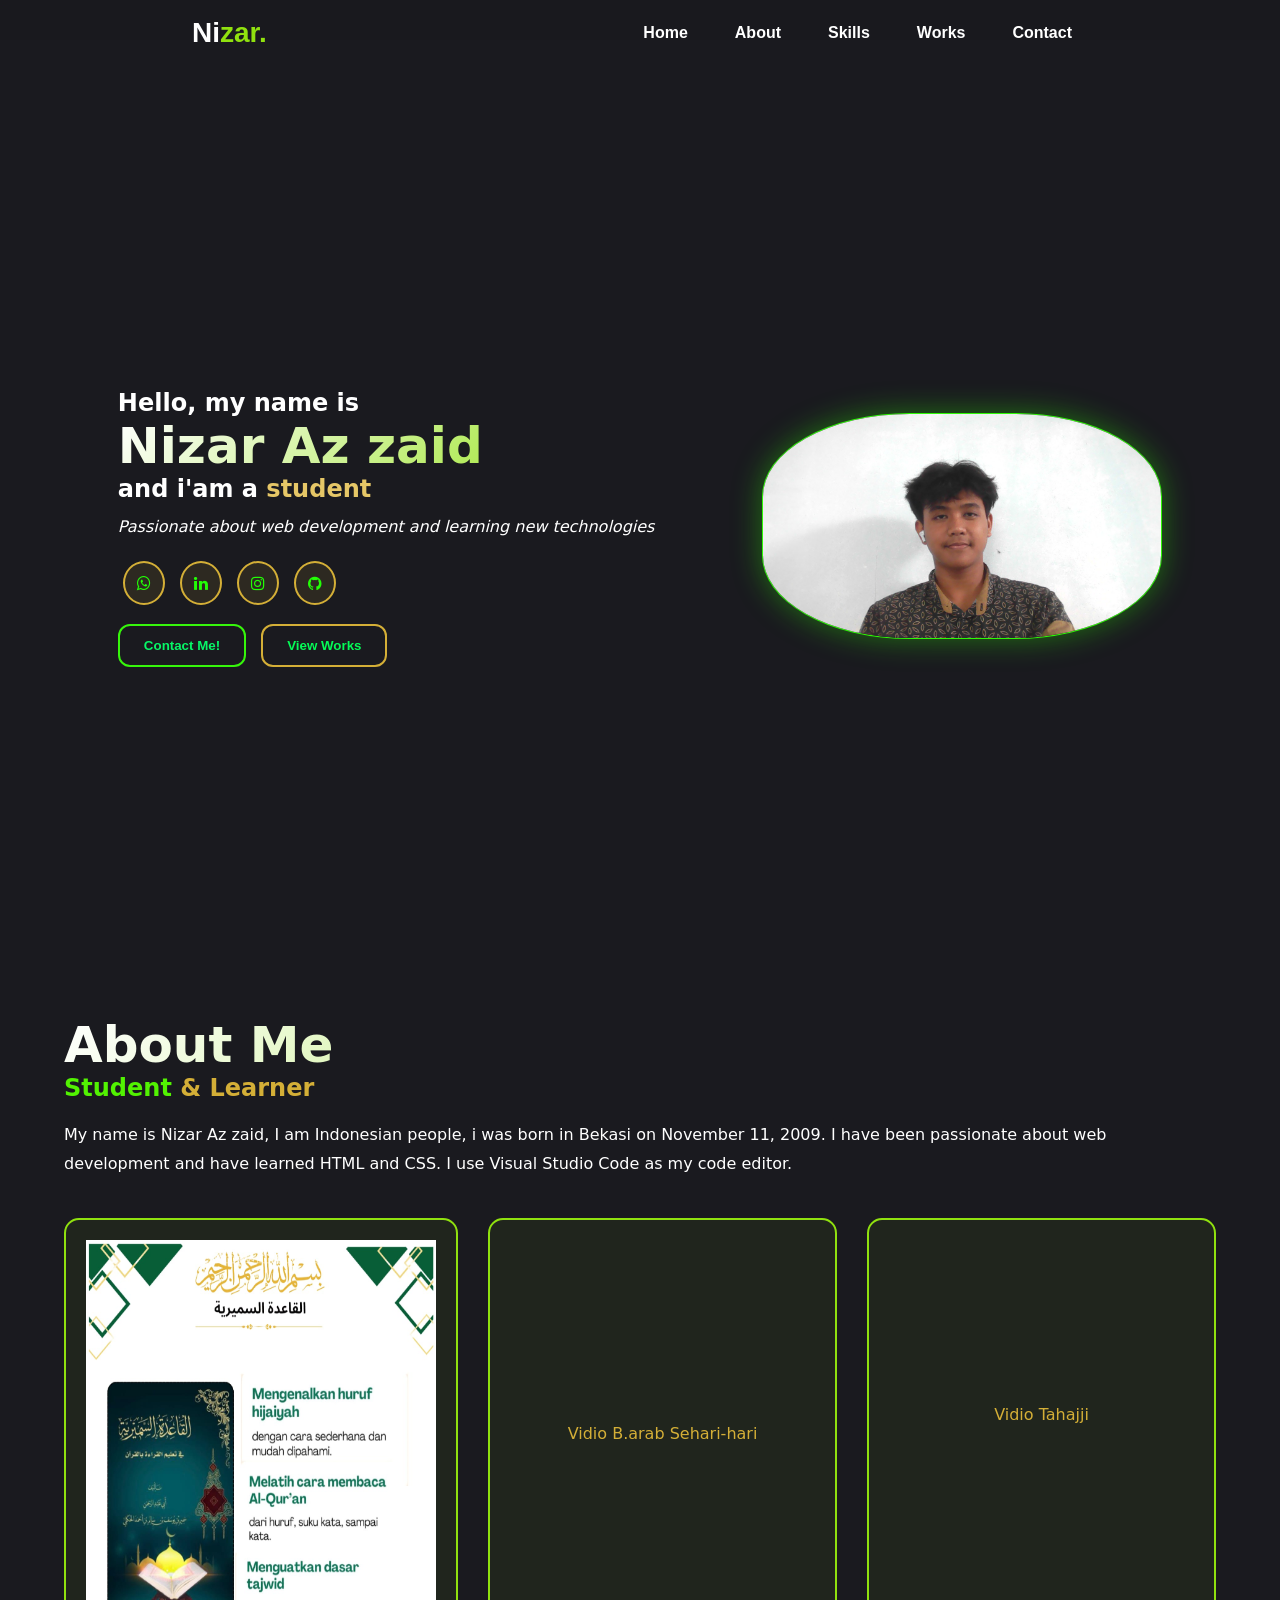
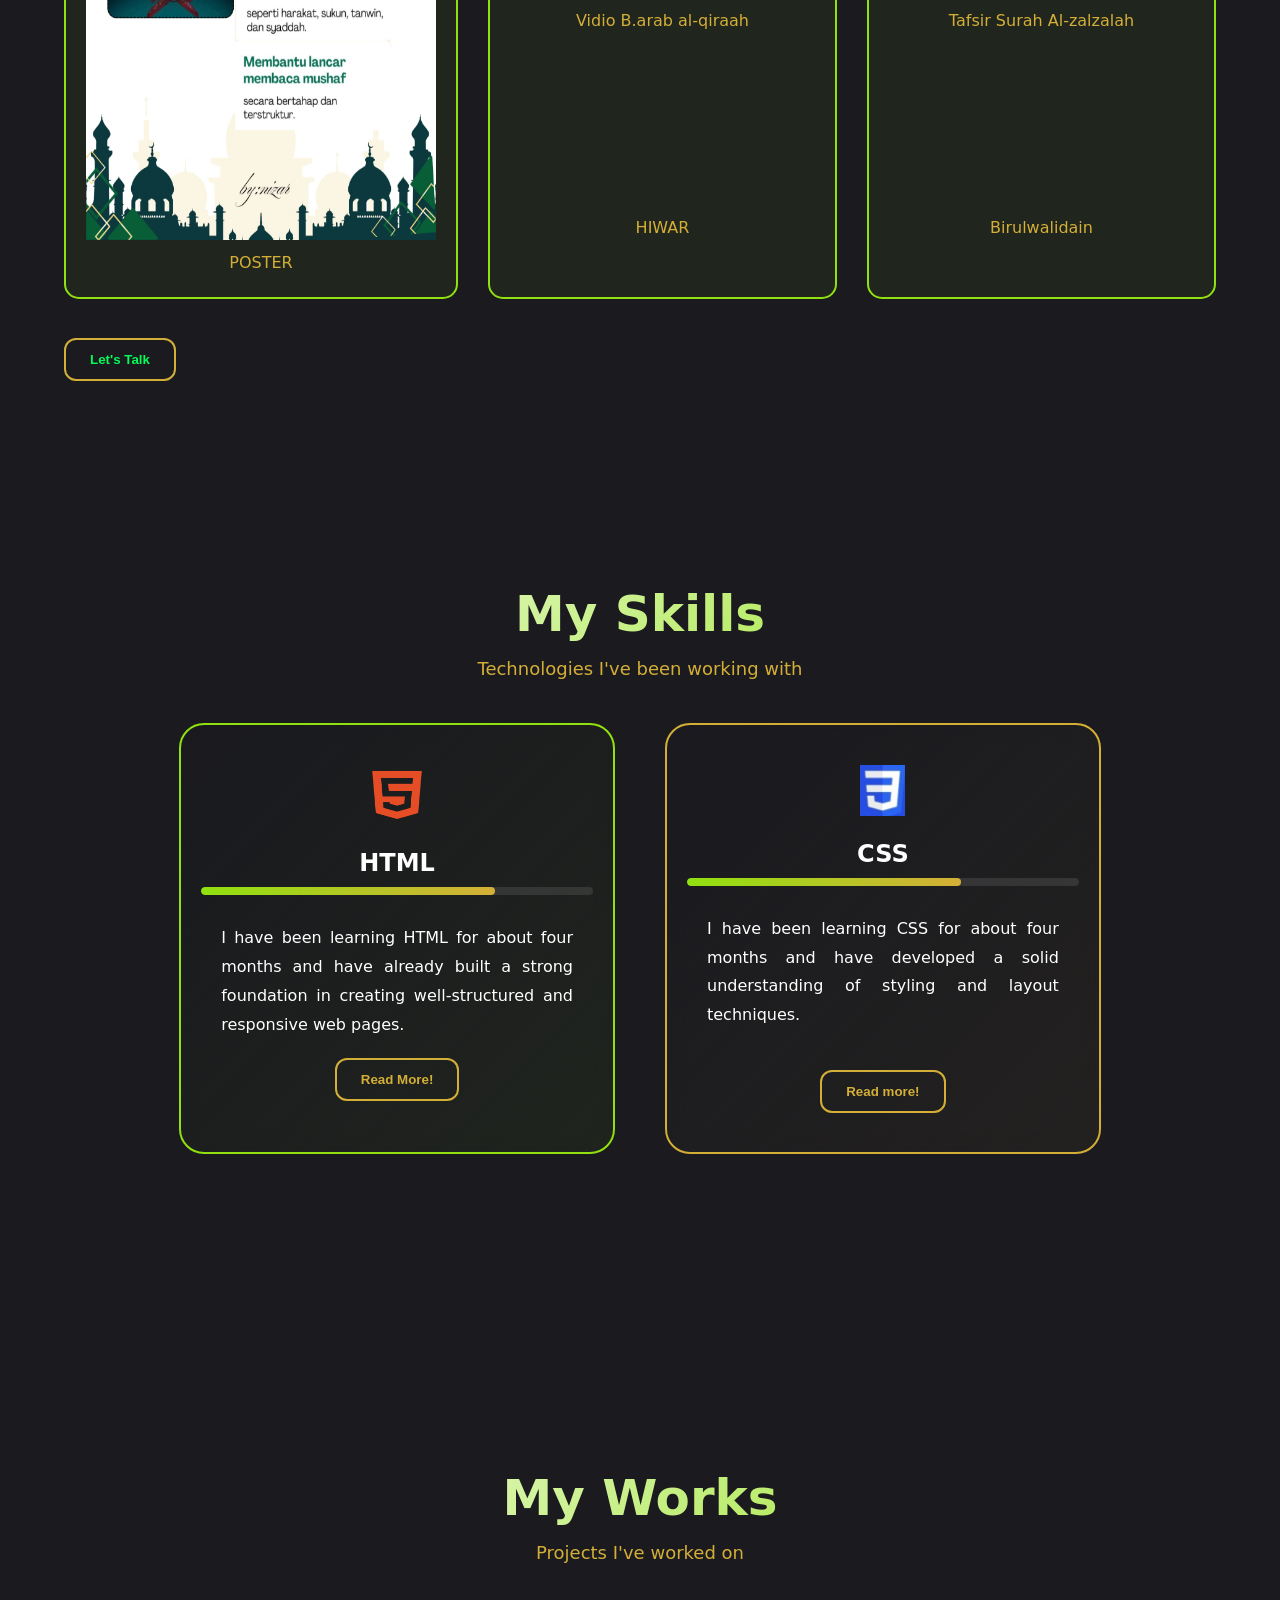
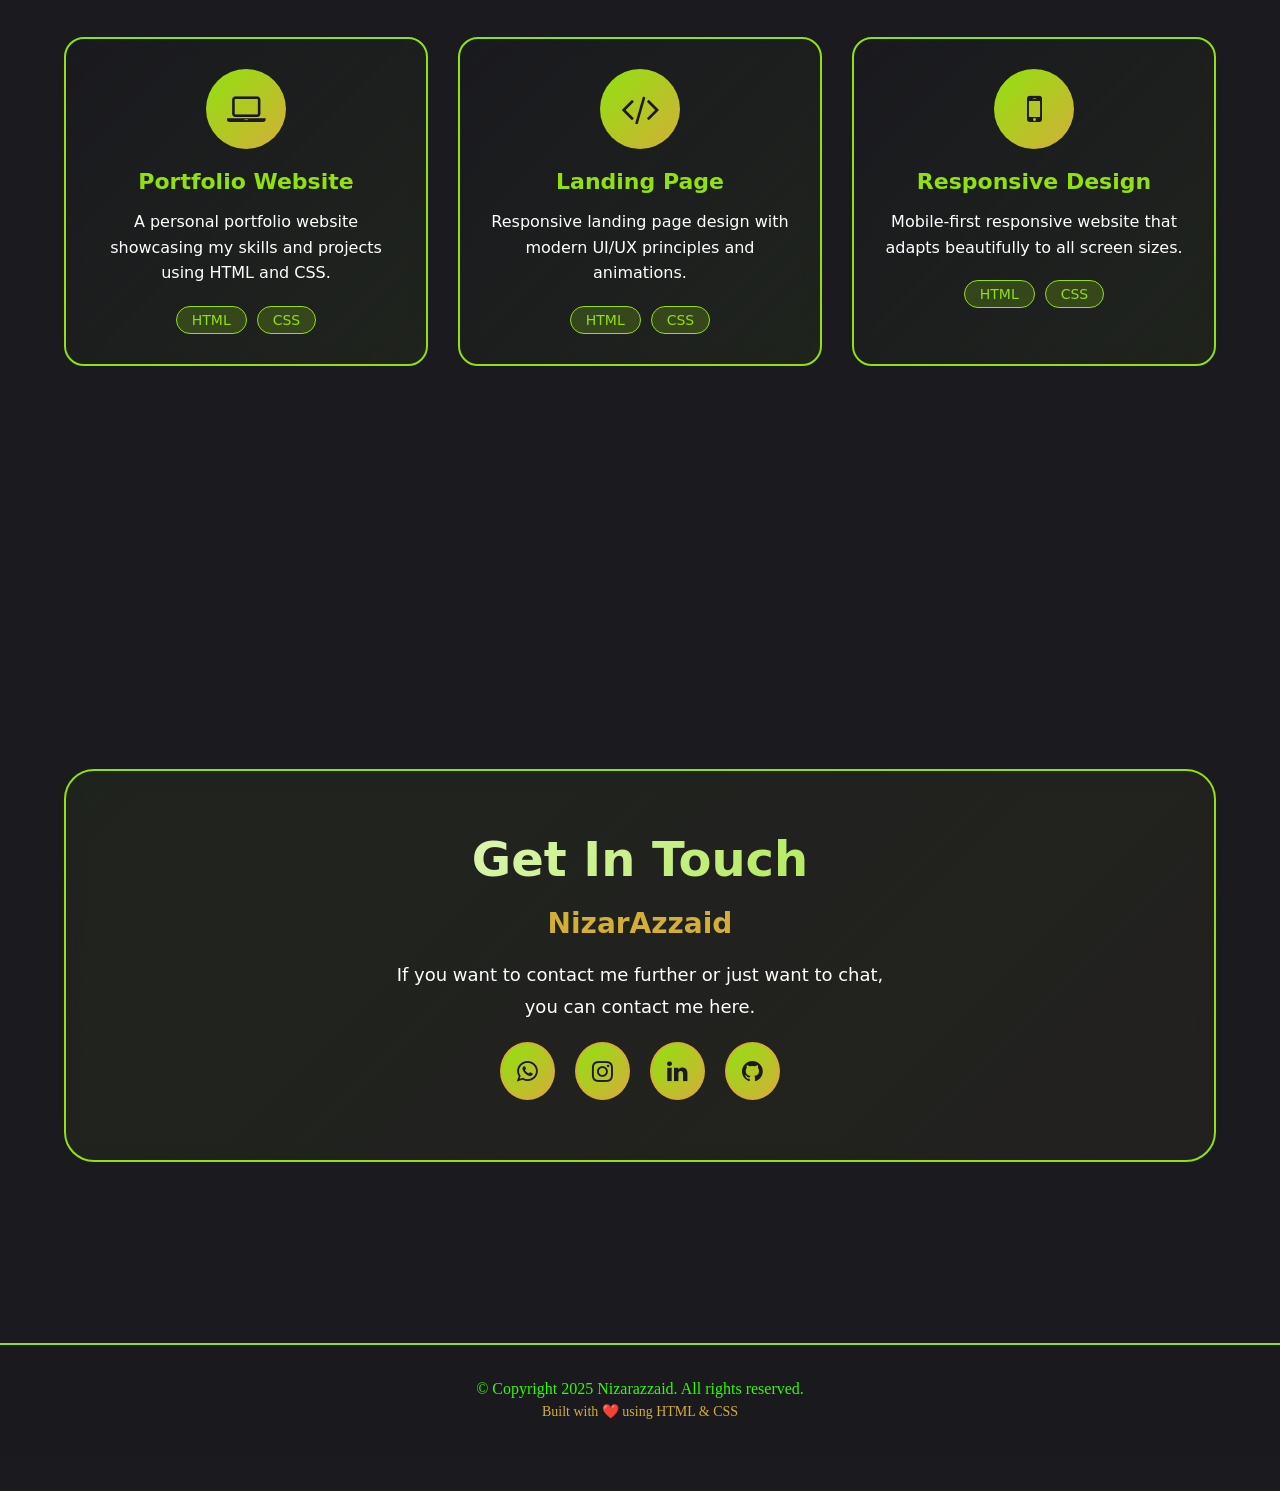
==== index.html @ 129fd29d "first commit" ====
<!DOCTYPE html>
<html lang="en">
<head>
    <meta charset="UTF-8">
    <meta name="viewport" content="width=device-width, initial-scale=1.0">
    <link rel="stylesheet" href="style.css">
    <link rel="stylesheet" href="https://cdnjs.cloudflare.com/ajax/libs/font-awesome/4.7.0/css/font-awesome.min.css">
    <title>PORTOFOLIO | Nizar Az zaid</title>
</head>
<body>
    <!-- Scroll to Top Button -->
    <button id="scrollTop" class="scroll-top">
        <i class="fa fa-arrow-up"></i>
    </button>

    <header>
        <nav>
            <h2>Ni<span class="il">zar.</span></h2>
            <ul>
                <li><a href="#Home">Home</a></li>
                <li><a href="#About">About</a></li>
                <li><a href="#Skills">Skills</a></li>
                <li><a href="#Works">Works</a></li>
                <li><a href="#Contact">Contact</a></li>
            </ul>
        </nav>
    </header>

    <main id="Home">
        <div class="card">
            <h2 class="fade-in">Hello, my name is</h2>
            <h1 class="fade-in">Nizar Az zaid</h1>
            <h2 class="fade-in">and i'am a <span class="st">student</span></h2>
            <p class="subtitle fade-in">Passionate about web development and learning new technologies</p>
            <br>
            <div class="contact fade-in">
                <a href="https://www.whatsapp.com/" aria-label="WhatsApp"><i class="fa fa-whatsapp"></i></a>
                <a href="https://www.linkedin.com/in/nizar-az-zaid-217a0a39b/" aria-label="LinkedIn"><i class="fa fa-linkedin"></i></a>
                <a href="https://www.instagram.com/nixzyr_/" aria-label="Instagram"><i class="fa fa-instagram"></i></a>
                <a href="https://github.com/" aria-label="GitHub"><i class="fa fa-github"></i></a>
            </div>
            <br>
            <div class="button-group">
                <a href="#Contact"><button type="button" class="biru">Contact Me!</button></a>
                <a href="#Works"><button type="button" class="birubor">View Works</button></a>
            </div>
        </div>

        <div class="foto">
            <div class="foto-wrapper">
                <img src="images/foto w.jpg" alt="Nizar Az z zaid">
                <div class="font-monospace"></div>
            </div>
        </div>
    </main>

    <main id="About">
        
        <div class="abt">
            <h1>About Me</h1>
            <h3>Student <span class="SL">& Learner</span></h3>
            <br>
            <p>My name is Nizar Az zaid, I am Indonesian people, i was born in Bekasi on November 11, 2009. I have been passionate about web development and have learned HTML and CSS. I use Visual Studio Code as my code editor.</p>
            <br>
            <div class="stats">
                <div class="stat-item">
         <img src="images/foto poster.jpg" class="w-full h-48 object-cover rounded-2xl" width="350px" height="600px">
            <p>POSTER</p>
    </div>
                <div class="stat-item">
                    <h3 class="stat-number"><iframe src="https://youtu.be/IcbUwSTL0vs?si=CaKmpfc1_-Td2N9x" frameborder="0"></iframe></h3>
                    <br>
                    <p>Vidio B.arab Sehari-hari</p>
                    <iframe src="https://youtu.be/ZmTjr85U7Qw?si=UOGjwgl7kiNY_xxc" frameborder="0"></iframe>
                    <p>Vidio B.arab al-qiraah</p>
                    <br>
                    <iframe src="https://youtu.be/UXUSQkkc1_Q?si=KazoRbUJH5qyV-ix" frameborder="0"></iframe>
                    <p>HIWAR</p>
                </div>
                <div class="stat-item">
                    <h3 class="stat-number"><iframe src="https://youtu.be/PmdqIb8NULM?si=yKrmMb-7C--Ub7eB" frameborder="0"></iframe></h3>
                    <p> Vidio Tahajji</p>
                    <br>
                    <iframe src="https://youtu.be/Uwf7d-BqFsg?si=GjtM9sp3WoTpgbjC" frameborder="0"></iframe>
                    <p>Tafsir Surah Al-zalzalah </p>
                    <br>
                    <iframe src="https://youtu.be/DiOoLZUL9jY?si=gLTJH1Vj1Pfw0aUn" frameborder="0"></iframe>
                    <p>Birulwalidain</p>
                </div>

            </div>
            <br>
            <a href="#Contact"><button type="button" class="birubor">Let's Talk</button></a>
        </div>
    </main>

    <main id="Skills">
        <div>
            <h1 class="ms">My Skills</h1>
            <p class="skills-subtitle">Technologies I've been working with</p>
            <br><br>
            <div class="skl">
                <div class="html skill-card">   
                    <div class="hp">
                        <img src="images/logo html.png" width="70px" height="60px" alt="logo html">
                    </div>
                    <h3>HTML</h3>
                    <div class="progress-bar">
                        <div class="progress-fill" style="width: 75%"></div>
                    </div>
                    <br>
                    <p>I have been learning HTML for about four months and have already built a strong foundation in creating well-structured and responsive web pages.</p>
                    <br>
                    <div>
                        <a href="https://id.wikipedia.org/wiki/HTML"><button type="button" class="bw">Read More!</button></a>
                    </div>
                    <br>
                </div>
                <div class="css skill-card">
                    <div class="cp">
                        <img src="images/logo css.jpeg" width="45px" height="px" alt="logo css">
                    </div>
                    <h3>CSS</h3>
                    <div class="progress-bar">
                        <div class="progress-fill" style="width: 70%"></div>
                    </div>
                    <br>
                    <p>I have been learning CSS for about four months and have developed a solid understanding of styling and layout techniques.</p>
                    <br>
                    <div>
                        <a href="https://id.wikipedia.org/wiki/CSS"><button type="button" class="bw">Read more!</button></a>
                    </div>
                    <br>
                </div>
            </div>  
        </div>
    </main>

    <main id="Works">
        <div class="works-container">
            <h1>My Works</h1>
            <p class="works-subtitle">Projects I've worked on</p>
            <br><br>
            <div class="works-grid">
                <div class="work-card">
                    <div class="work-image">
                        <i class="fa fa-laptop"></i>
                    </div>
                    <h3>Portfolio Website</h3>
                    <p>A personal portfolio website showcasing my skills and projects using HTML and CSS.</p>
                    
                    <div class="work-tags">
                        <span class="tag">HTML</span>       
                        <span class="tag">CSS</span>
                    </div>
                </div>
                <div class="work-card">
                    <div class="work-image">
                        <i class="fa fa-code"></i>
                    </div>
                    <h3>Landing Page</h3>
                    <p>Responsive landing page design with modern UI/UX principles and animations.</p>
                    <div class="work-tags">
                        <span class="tag">HTML</span>
                        <span class="tag">CSS</span>
                    </div>
                </div>
                <div class="work-card">
                    <div class="work-image">
                        <i class="fa fa-mobile"></i>
                    </div>
                    <h3>Responsive Design</h3>
                    <p>Mobile-first responsive website that adapts beautifully to all screen sizes.</p>
                    <div class="work-tags">
                        <span class="tag">HTML</span>
                        <span class="tag">CSS</span>
                    </div>
                </div>
            </div>
        </div>
    </main>
    
    <main id="Contact">
        <div class="contact-container">
            <div class="con">
                <h1>Get In Touch</h1>
                <h2>NizarAzzaid</h2>
                <br>
                <p>If you want to contact me further or just want to chat,<br>
                you can contact me here.</p>
                <br>
                <div class="contac">
                    <a href="https://www.whatsapp.com/" aria-label="WhatsApp"><i class="fa fa-whatsapp"></i></a>
                    <a href="https://www.instagram.com/nixzyr_/" aria-label="Instagram"><i class="fa fa-instagram"></i></a>
                    <a href="https://www.linkedin.com/in/nizar-az-zaid-217a0a39b/" aria-label="LinkedIn"><i class="fa fa-linkedin"></i></a>
                    <a href="https://github.com/" aria-label="GitHub"><i class="fa fa-github"></i></a>
                </div>
            </div>
        </div>
    </main>
    <br>
    <footer>
        <p>© Copyright 2025 Nizarazzaid. All rights reserved.</p>
        <p class="footer-subtitle">Built with ❤️ using HTML & CSS</p>
    </footer>
    <br><br>

    <script>
        // Smooth scroll
        document.querySelectorAll('a[href^="#"]').forEach(anchor => {
            anchor.addEventListener('click', function (e) {
                e.preventDefault();
                document.querySelector(this.getAttribute('href')).scrollIntoView({
                    behavior: 'smooth'
                });
            });
        });

        // Scroll to top button
        const scrollTopBtn = document.getElementById('scrollTop');
        window.addEventListener('scroll', () => {
            if (window.pageYOffset > 300) {
                scrollTopBtn.classList.add('show');
            } else {
                scrollTopBtn.classList.remove('show');
            }
        });

        scrollTopBtn.addEventListener('click', () => {
            window.scrollTo({
                top: 0,
                behavior: 'smooth'
            });
        });

        // Fade in animation on scroll
        const observerOptions = {
            threshold: 0.1,
            rootMargin: '0px 0px -100px 0px'
        };

        const observer = new IntersectionObserver(function(entries) {
            entries.forEach(entry => {
                if (entry.isIntersecting) {
                    entry.target.style.opacity = '1';
                    entry.target.style.transform = 'translateY(0)';
                }
            });
        }, observerOptions);

        document.querySelectorAll('.skill-card, .work-card, .stat-item').forEach(el => {
            el.style.opacity = '0';
            el.style.transform = 'translateY(30px)';
            el.style.transition = 'all 0.6s ease-out';
            observer.observe(el);
        });
    </script>
</body>
</html>
---- style.css ----
* {
    margin: 0;
    padding: 0;
    box-sizing: border-box;
}

html {
    scroll-behavior: smooth;
}

body {
    background: #1A1A1F;
    background-size: cover;
    overflow-x: hidden;
}

/* HEADER */
header {
    font-family: sans-serif;
    padding: 20px;
    display: flex;
    justify-content: space-evenly;
    align-items: center;
    background: rgba(26, 26, 31, 0.95);
    backdrop-filter: blur(10px);
}

header h2 {
    font-weight: 800;
    color: white;
    font-size: 28px;
}

.il {
    color: #90e10f;
}

nav {
    display: flex;
    align-items: center;
    justify-content: space-between;
    width: 70%;
    position: fixed;
    z-index: 9999;
    padding-top: 25px;
}

nav ul {
    display: flex;
    gap: 15px;
}

nav a {
    color: white;
    font-weight: bolder;
    text-decoration: none;
    padding: 8px 16px;
    border-radius: 8px;
    transition: all 0.3s ease;
}

nav a:hover {
    background: rgba(144, 225, 15, 0.1);
}

nav li {
    list-style: none;
    position: relative;
}

nav li:hover {
    scale: 1.1;
    transition: scale 2s cubic-bezier(0.215, 0.610, 0.355, 1);
}

nav li::after {
    content: "";
    background-color: #09fa11f4;
    position: absolute;
    bottom: 0px;
    left: 0px;
    width: 0%;
    height: 2px;
    transition: width 1s cubic-bezier(0.215, 0.610, 0.355, 1);
}

nav li:hover::after {
    width: 100%;
}

/* SCROLL TO TOP BUTTON */
.scroll-top {
    position: fixed;
    bottom: 30px;
    right: 30px;
    width: 50px;
    height: 50px;
    background: linear-gradient(135deg, #90e10f, #D4AF37);
    color: #1A1A1F;
    border: none;
    border-radius: 50%;
    cursor: pointer;
    opacity: 0;
    visibility: hidden;
    transition: all 0.3s ease;
    z-index: 9998;
    box-shadow: 0 4px 15px rgba(144, 225, 15, 0.4);
}

.scroll-top.show {
    opacity: 1;
    visibility: visible;
}

.scroll-top:hover {
    transform: translateY(-5px);
    box-shadow: 0 6px 20px rgba(144, 225, 15, 0.6);
}

/* MAIN */
button {
    padding: 12px 24px;
    font-weight: bolder;
    border: none;
    border-radius: 12px;
    cursor: pointer;
    transition: all 0.3s ease;
}

.biru {
    background-color: transparent;
    color: #07f767;
    border: 2px solid #36f60b;  
    transition: all 0.3s ease;
}

.biru:hover {
    background: linear-gradient(135deg, #07fa4c, #90e10f);      
    border: 2px solid #E6C767;
    color: white;
    transform: translateY(-2px);
    box-shadow: 0 5px 15px rgba(7, 250, 76, 0.4);
}

.birubor {
    background-color: transparent;
    color: #05fb57;
    border: 2px solid #D4AF37;
    transition: all 0.3s ease;
}

.birubor:hover {
    background: linear-gradient(135deg, #04f604, #D4AF37);
    border: 2px solid #E6C767;
    color: white;
    transform: translateY(-2px);
    box-shadow: 0 5px 15px rgba(4, 246, 4, 0.4);
}

main {
    font-family: system-ui, -apple-system, BlinkMacSystemFont, 'Segoe UI', Roboto, Oxygen, Ubuntu, Cantarell, 'Open Sans', 'Helvetica Neue', sans-serif;
    width: 90%;
    margin: auto;
    display: flex;
    justify-content: space-around;
    margin-top: 10%;
    min-height: 80vh;
    align-items: center;
}

.card {
    animation: fadeInUp 1s ease-out;
}

@keyframes fadeInUp {
    from {
        opacity: 0;
        transform: translateY(30px);
    }
    to {
        opacity: 1;
        transform: translateY(0);
    }
}

.fade-in {
    animation: fadeInUp 1s ease-out;
}

.card h1 {
    color: white;
    font-size: 50px;
    font-weight: 900;
    background: linear-gradient(135deg, #ffffff, #90e10f);
    -webkit-background-clip: text;
    -webkit-text-fill-color: transparent;
    background-clip: text;
}

.card p {
    color: white;
}

.card h2 {
    color: white;
}

.subtitle {
    color: #D4AF37;
    font-style: italic;
    margin-top: 10px;
}

.st {
    color: #E6C767;
    position: relative;
}

.button-group {
    display: flex;
    gap: 15px;
}

.contact a i {
    color: #23fe06;
    border: 2px solid #D4AF37;
    padding: 12px;
    border-radius: 50%;
    margin: 0 5px;   
    scale: 1;
    transition: all 0.3s ease;
    background: rgba(212, 175, 55, 0.1);
}

.contact a i:hover {
    scale: 1.2;
    color: white;
    border: 2px solid #E6C767;
    background: linear-gradient(135deg, #90e10f, #D4AF37);
    transform: rotate(360deg);
}

.foto-wrapper {
    position: relative;
    display: inline-block;
}

.foto-overlay {
    position: absolute;
    top: 0;
    left: 0;
    width: 100%;
    height: 100%;
    background: linear-gradient(135deg, rgba(144, 225, 15, 0.2), rgba(212, 175, 55, 0.2));
    border-radius: 100%;
    opacity: 0;
    transition: opacity 0.3s ease;
}

.foto-wrapper:hover .foto-overlay {
    opacity: 1;
}

.foto img:hover {
    scale: 1.05;
    transition: scale 0.4s ease;
}

.foto img {
    width: 400px;
    border-radius: 37%;
    border: 1px solid #2ef806;
    box-shadow: 0 0 30px rgba(46, 248, 6, 0.4);
    scale: 1;
    transition: scale 0.3s ease;
}

/* ABOUT */
main h1 {
    color: white;
    font-size: 50px;
    font-weight: bolder;
    background: linear-gradient(135deg, #ffffff, #90e10f);
    -webkit-background-clip: text;
    -webkit-text-fill-color: transparent;
    background-clip: text;
}

main p {
    color: white;
    line-height: 1.8;
}

.abt h3 {
    color: rgb(82, 242, 2);
    font-size: 24px;
}

.SL {
    color: #D4AF37;
}

.stats {
    display: flex;
    gap: 30px;
    margin: 20px 0;
}

.stat-item {
    text-align: center;
    padding: 20px;
    background: rgba(144, 225, 15, 0.05);
    border: 2px solid #90e10f;
    border-radius: 15px;
    flex: 1;
    transition: all 0.3s ease;
}

.stat-item:hover {
    transform: translateY(-5px);
    box-shadow: 0 5px 20px rgba(144, 225, 15, 0.3);
    background: rgba(144, 225, 15, 0.1);
}

.stat-number {
    color: #90e10f;
    font-size: 36px;
    font-weight: bold;
}

.stat-item p {
    color: #D4AF37;
    margin-top: 5px;
}

.photo-wrapper {
    position: relative;
    display: inline-block;
}

.photo-overlay {
    position: absolute;
    top: 40px;
    left: px;
    width: 100%;
    height: 100%;
    background: linear-gradient(135deg, rgba(144, 225, 15, 0.2), rgba(212, 175, 55, 0.2));
    border-radius: px;
    opacity: 0;
    transition: opacity 0.3s ease;
}

.photo-wrapper:hover .photo-overlay {
    opacity: 1;
}

.photo img:hover {
    scale: 1.05;
    transition: scale 0.4s ease;
}

.photo img {
    width: 21px;
    border-radius: 30px;
    border: 2px solid #38f708;
    box-shadow: 0 0 30px rgba(56, 247, 8, 0.4);
    scale: 1;
    transition: scale 0.3s ease;
}

/* SKILLS */
.ms {
    text-align: center;
    margin-bottom: 10px;
}

.skills-subtitle {
    text-align: center;
    color: #D4AF37;
    font-size: 18px;
}

.skl {
    width: 80%;
    display: flex;
    margin: auto;
    gap: 50px;
}

.skill-card {
    transform: translateY(0);
    transition: all 0.3s ease;
}

.skill-card:hover {
    transform: translateY(-10px);
    box-shadow: 0 10px 30px rgba(144, 225, 15, 0.3);
}

.progress-bar {
    width: 100%;
    height: 8px;
    background: rgba(255, 255, 255, 0.1);
    border-radius: 10px;
    overflow: hidden;
    margin: 10px 0;
}

.progress-fill {
    height: 100%;
    background: linear-gradient(90deg, #90e10f, #D4AF37);
    border-radius: 10px;
    transition: width 1s ease;
}

.hp {
    text-align: center;
    padding: 20px 0;
}

.html h3 {
    text-align: center;
    color: white;
    font-size: 24px;
}

.html p {
    text-align: justify;
    color: white;
    padding: 0 20px;
}

.html {
    width: 50%;
    border: 2px solid #90e10f;
    border-radius: 25px;
    background: linear-gradient(135deg, rgba(26, 26, 31, 0.8), rgba(144, 225, 15, 0.05));
    backdrop-filter: blur(10px);
    padding: 20px;
}

.cp {
    text-align: center;
    padding: 20px 0;
}

.css h3 {
    text-align: center;
    color: white;
    font-size: 24px;
}

.css p {
    text-align: justify;
    color: white;
    padding: 0 20px;
}

.css {
    width: 50%;
    border: 2px solid #D4AF37;
    border-radius: 25px;
    background: linear-gradient(135deg, rgba(26, 26, 31, 0.8), rgba(212, 175, 55, 0.05));
    backdrop-filter: blur(10px);
    padding: 20px;
}

.bw {
    background-color: transparent;
    color: #D4AF37;
    border: 2px solid #D4AF37;
    transition: all 0.3s ease;
}

.bw:hover {
    background: linear-gradient(135deg, #E6C767, #D4AF37);
    border: 2px solid #E6C767;
    color: white;
    transform: translateY(-2px);
    box-shadow: 0 5px 15px rgba(230, 199, 103, 0.4);
}

.css .bw {
    margin-top: 21px;
}

.html div,
.css div {
    text-align: center;
}

/* WORKS */
.works-container {
    width: 100%;
}

.works-container h1 {
    text-align: center;
    margin-bottom: 10px;
}

.works-subtitle {
    text-align: center;
    color: #D4AF37;
    font-size: 18px;
}

.works-grid {
    display: grid;
    grid-template-columns: repeat(auto-fit, minmax(300px, 1fr));
    gap: 30px;
    margin-top: 30px;
}

.work-card {
    background: linear-gradient(135deg, rgba(26, 26, 31, 0.8), rgba(144, 225, 15, 0.05));
    border: 2px solid #90e10f;
    border-radius: 20px;
    padding: 30px;
    text-align: center;
    transition: all 0.3s ease;
    backdrop-filter: blur(10px);
}

.work-card:hover {
    transform: translateY(-10px);
    box-shadow: 0 10px 30px rgba(144, 225, 15, 0.3);
    border-color: #D4AF37;
}

.work-image {
    width: 80px;
    height: 80px;
    margin: 0 auto 20px;
    background: linear-gradient(135deg, #90e10f, #D4AF37);
    border-radius: 50%;
    display: flex;
    align-items: center;
    justify-content: center;
}

.work-image i {
    font-size: 36px;
    color: #1A1A1F;
}

.work-card h3 {
    color: #90e10f;
    font-size: 22px;
    margin-bottom: 15px;
}

.work-card p {
    color: white;
    margin-bottom: 20px;
    line-height: 1.6;
}

.work-tags {
    display: flex;
    gap: 10px;
    justify-content: center;
    flex-wrap: wrap;
}

.tag {
    background: rgba(144, 225, 15, 0.2);
    color: #90e10f;
    padding: 5px 15px;
    border-radius: 20px;
    font-size: 14px;
    border: 1px solid #90e10f;
}

/* CONTACT */
.contact-container {
    width: 100%;
    text-align: center;
}

.con {
    background: linear-gradient(135deg, rgba(144, 225, 15, 0.05), rgba(212, 175, 55, 0.05));
    border: 2px solid #90e10f;
    border-radius: 30px;
    padding: 60px 40px;
    backdrop-filter: blur(10px);
}

.con h1 {
    font-size: 48px;
    margin-bottom: 20px;
}

.con h2 {
    color: #D4AF37;
    text-align: center;
    font-size: 28px;
}

.con p {
    text-align: center;
    font-size: 18px;
    line-height: 1.8;
}

.contac a i {
    color: #1A1A1F;
    border: 2px solid #D4AF37;
    background: linear-gradient(135deg, #90e10f, #D4AF37);
    padding: 15px;
    border-radius: 50%;
    margin: 0 10px;   
    scale: 1;
    transition: all 0.3s ease;
    font-size: 24px;
}

.contac a i:hover {
    scale: 1.2;
    color: white;
    border: 2px solid #E6C767;
    background: linear-gradient(135deg, #D4AF37, #90e10f);
    transform: rotate(360deg);
    box-shadow: 0 5px 20px rgba(144, 225, 15, 0.5);
}

.contac {
    display: flex;
    justify-content: center;
}

/* FOOTER */
footer {
    text-align: center;
    color: rgb(49, 252, 3);
    padding: 30px 0;
    background: rgba(26, 26, 31, 0.8);
    border-top: 2px solid #90e10f;
}

footer p {
    margin: 5px 0;
}

.footer-subtitle {
    color: #D4AF37;
    font-size: 14px;
}

/* RESPONSIVE */
@media (max-width: 768px) {
    main {
        flex-direction: column;
        margin-top: 20%;
    }

    nav {
        width: 90%;
        flex-direction: column;
        gap: 20px;
    }

    nav ul {
        flex-direction: column;
        align-items: center;
    }

    .card h1 {
        font-size: 36px;
    }

    .foto img,
    .photo img {
        width: 250px;
    }

    .skl {
        flex-direction: column;
        width: 100%;
    }

    .html,
    .css {
        width: 100%;
    }

    .stats {
        flex-direction: column;
    }

    .button-group {
        flex-direction: column;
    }

    .works-grid {
        grid-template-columns: 1fr;
    }
}
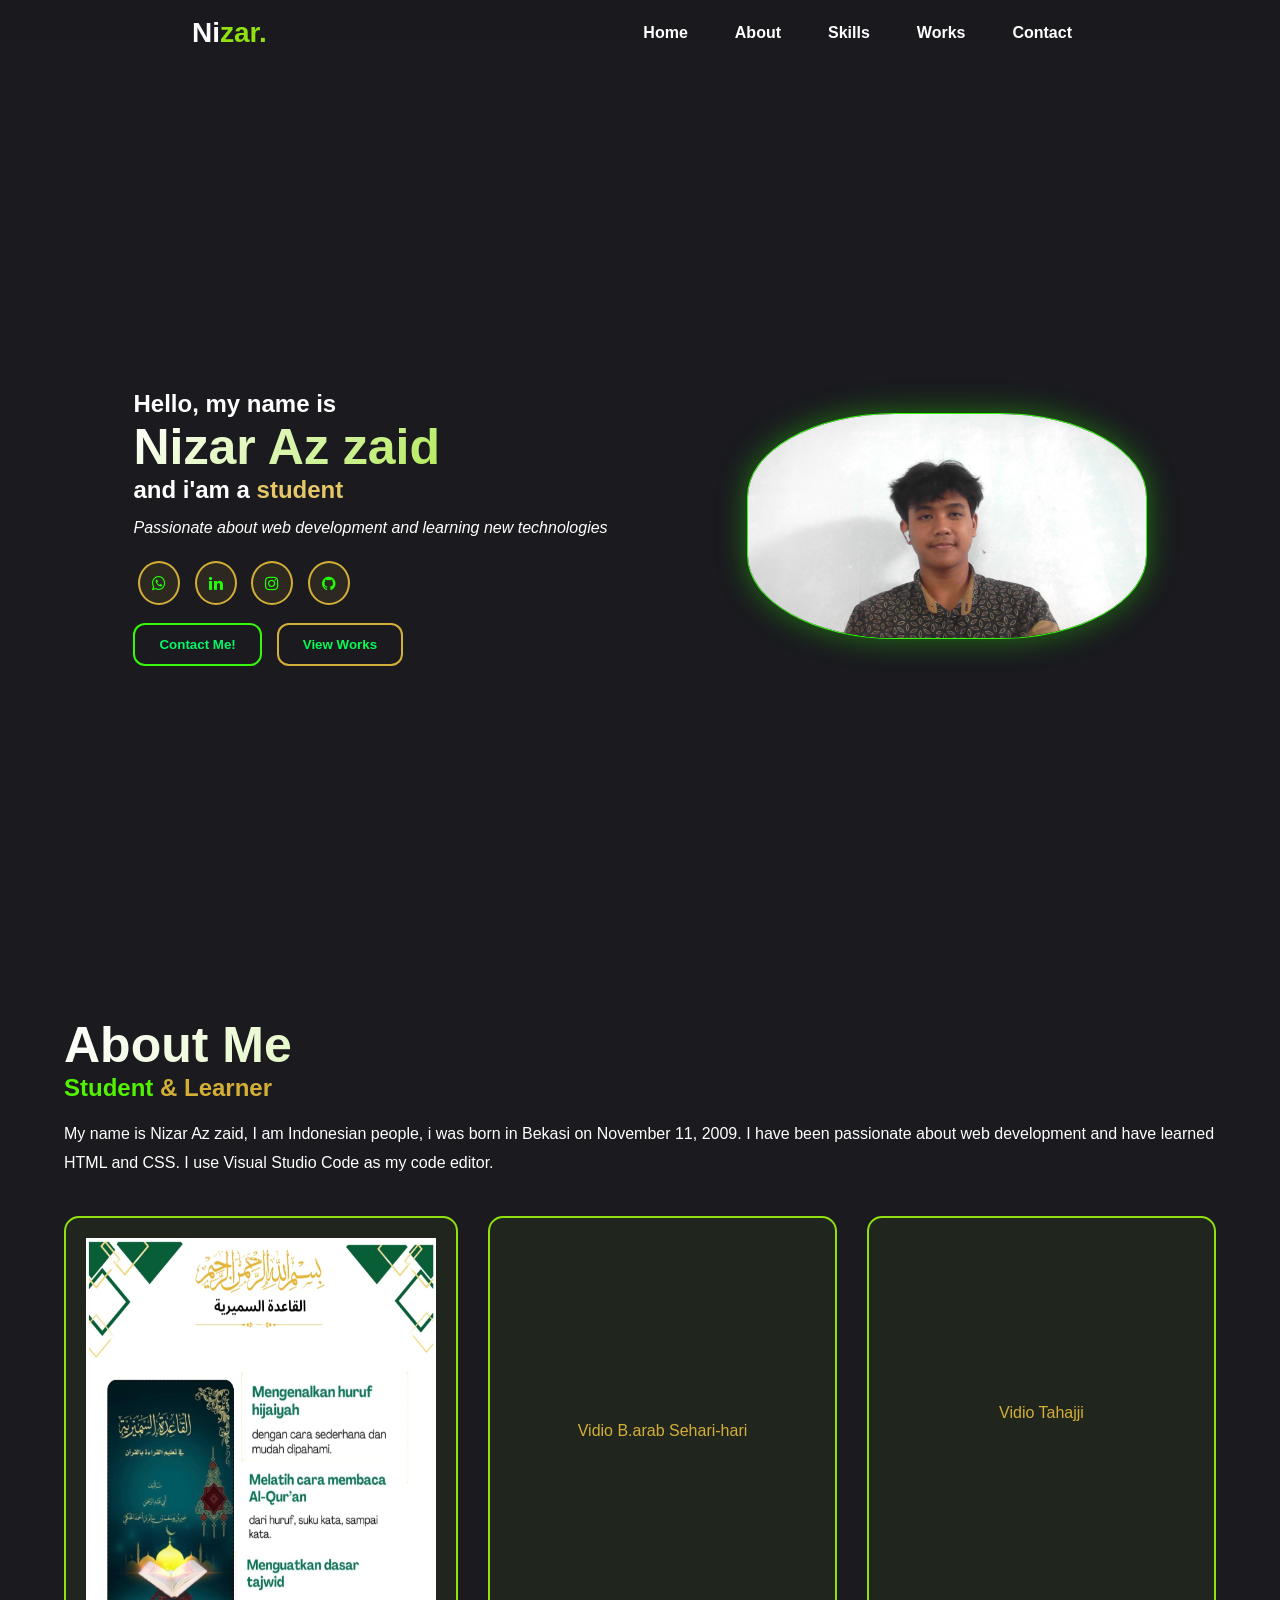
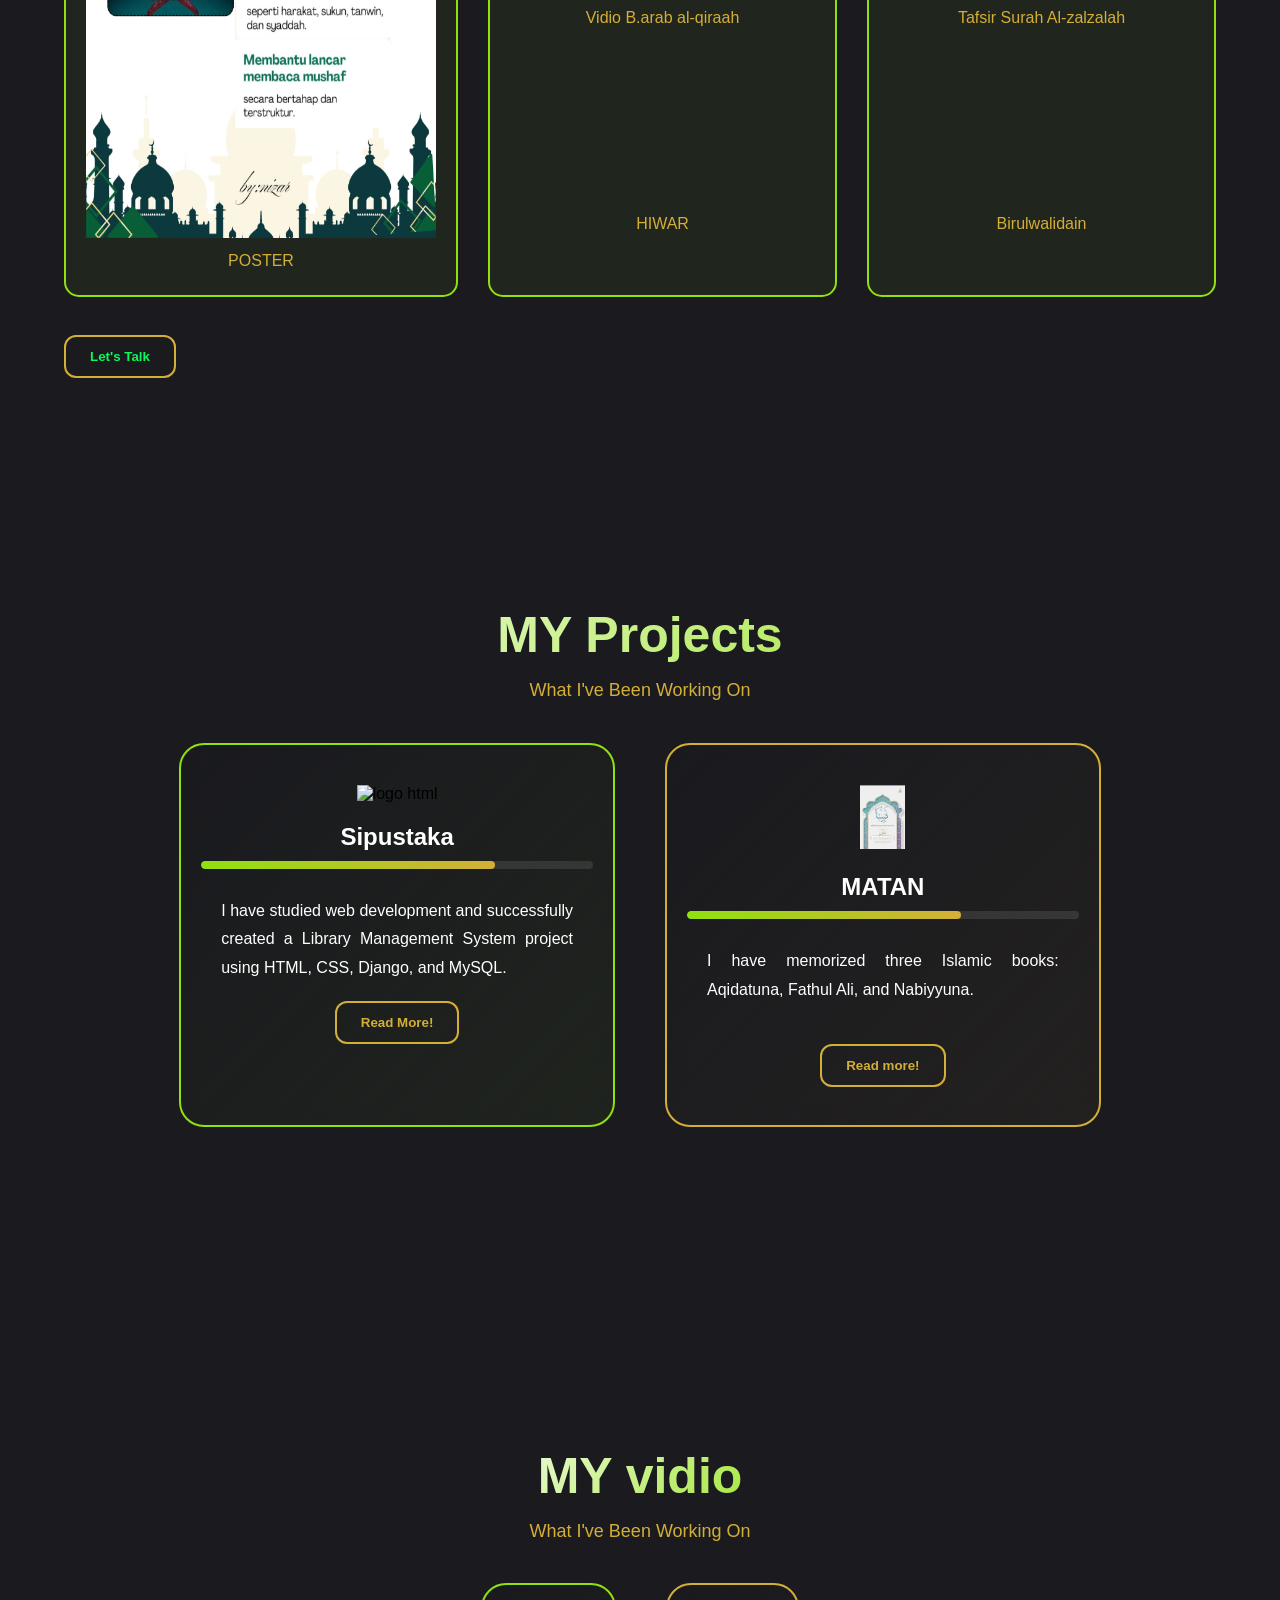
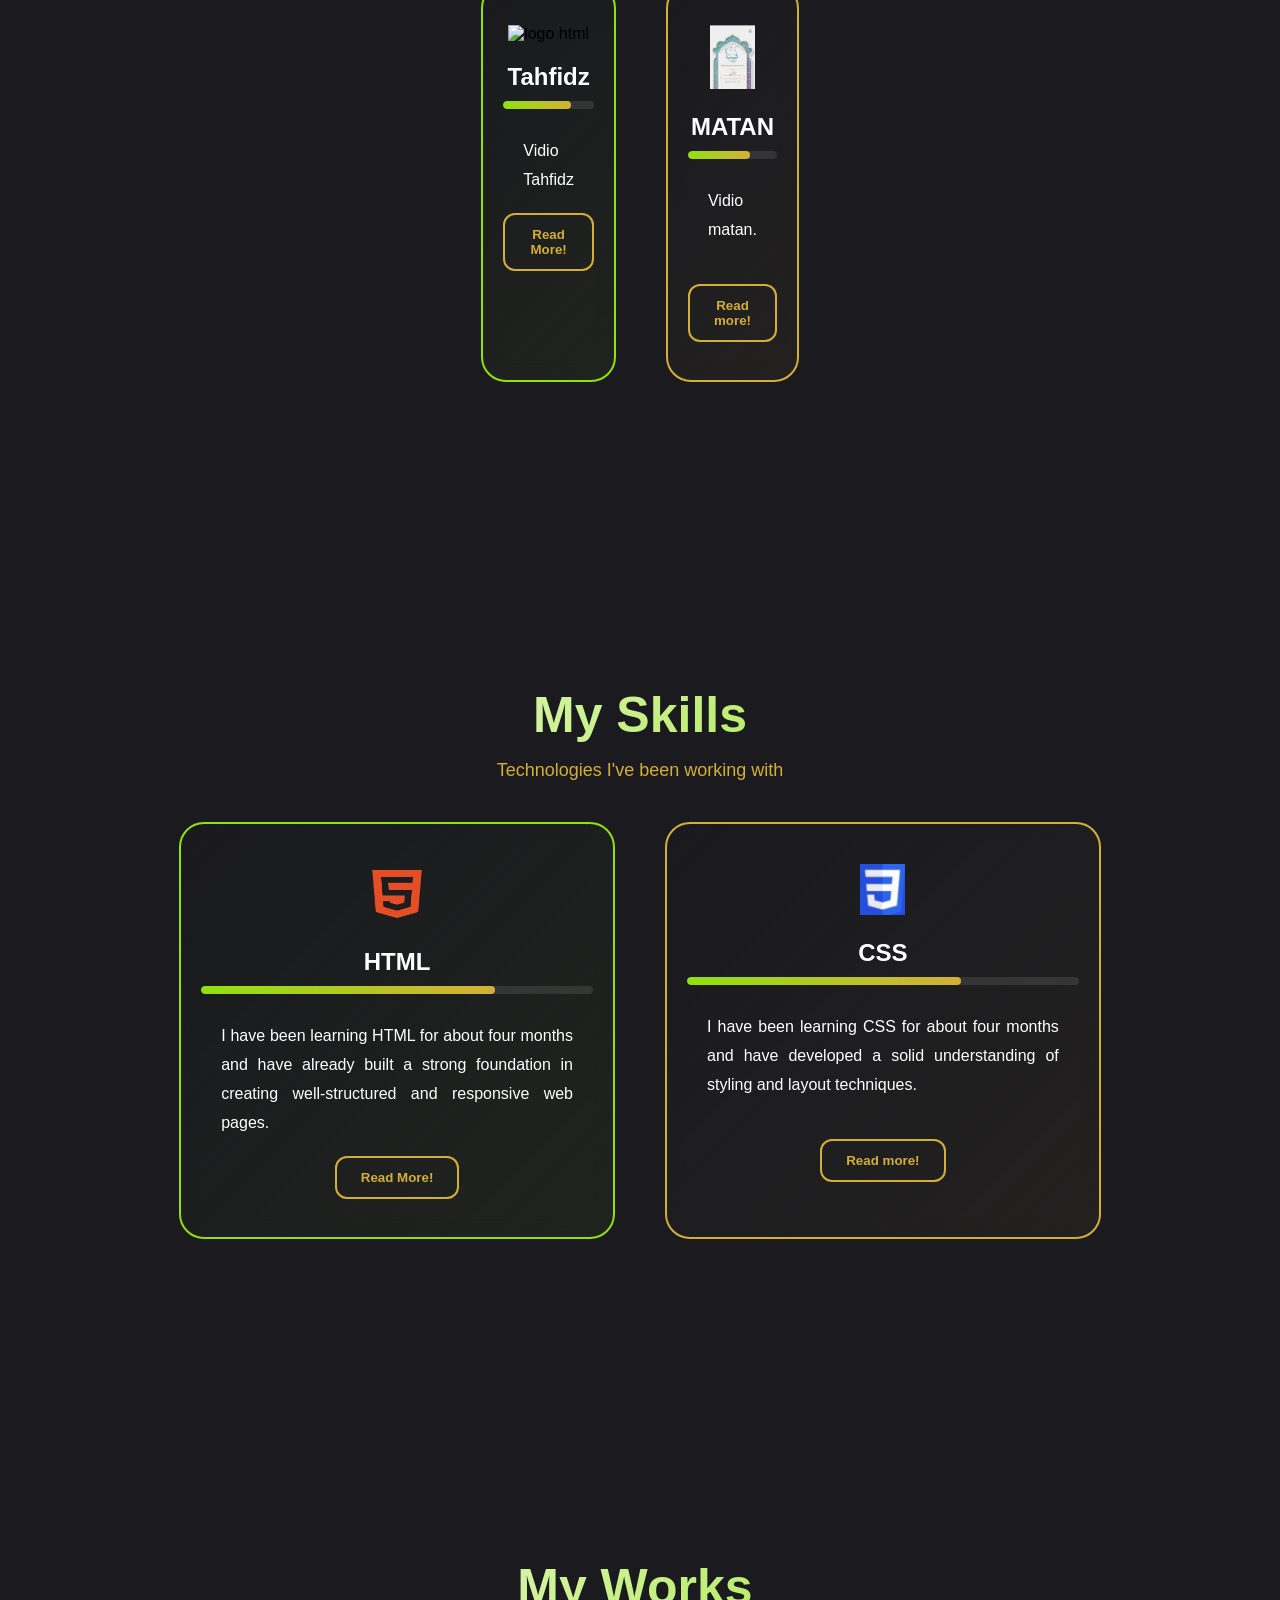
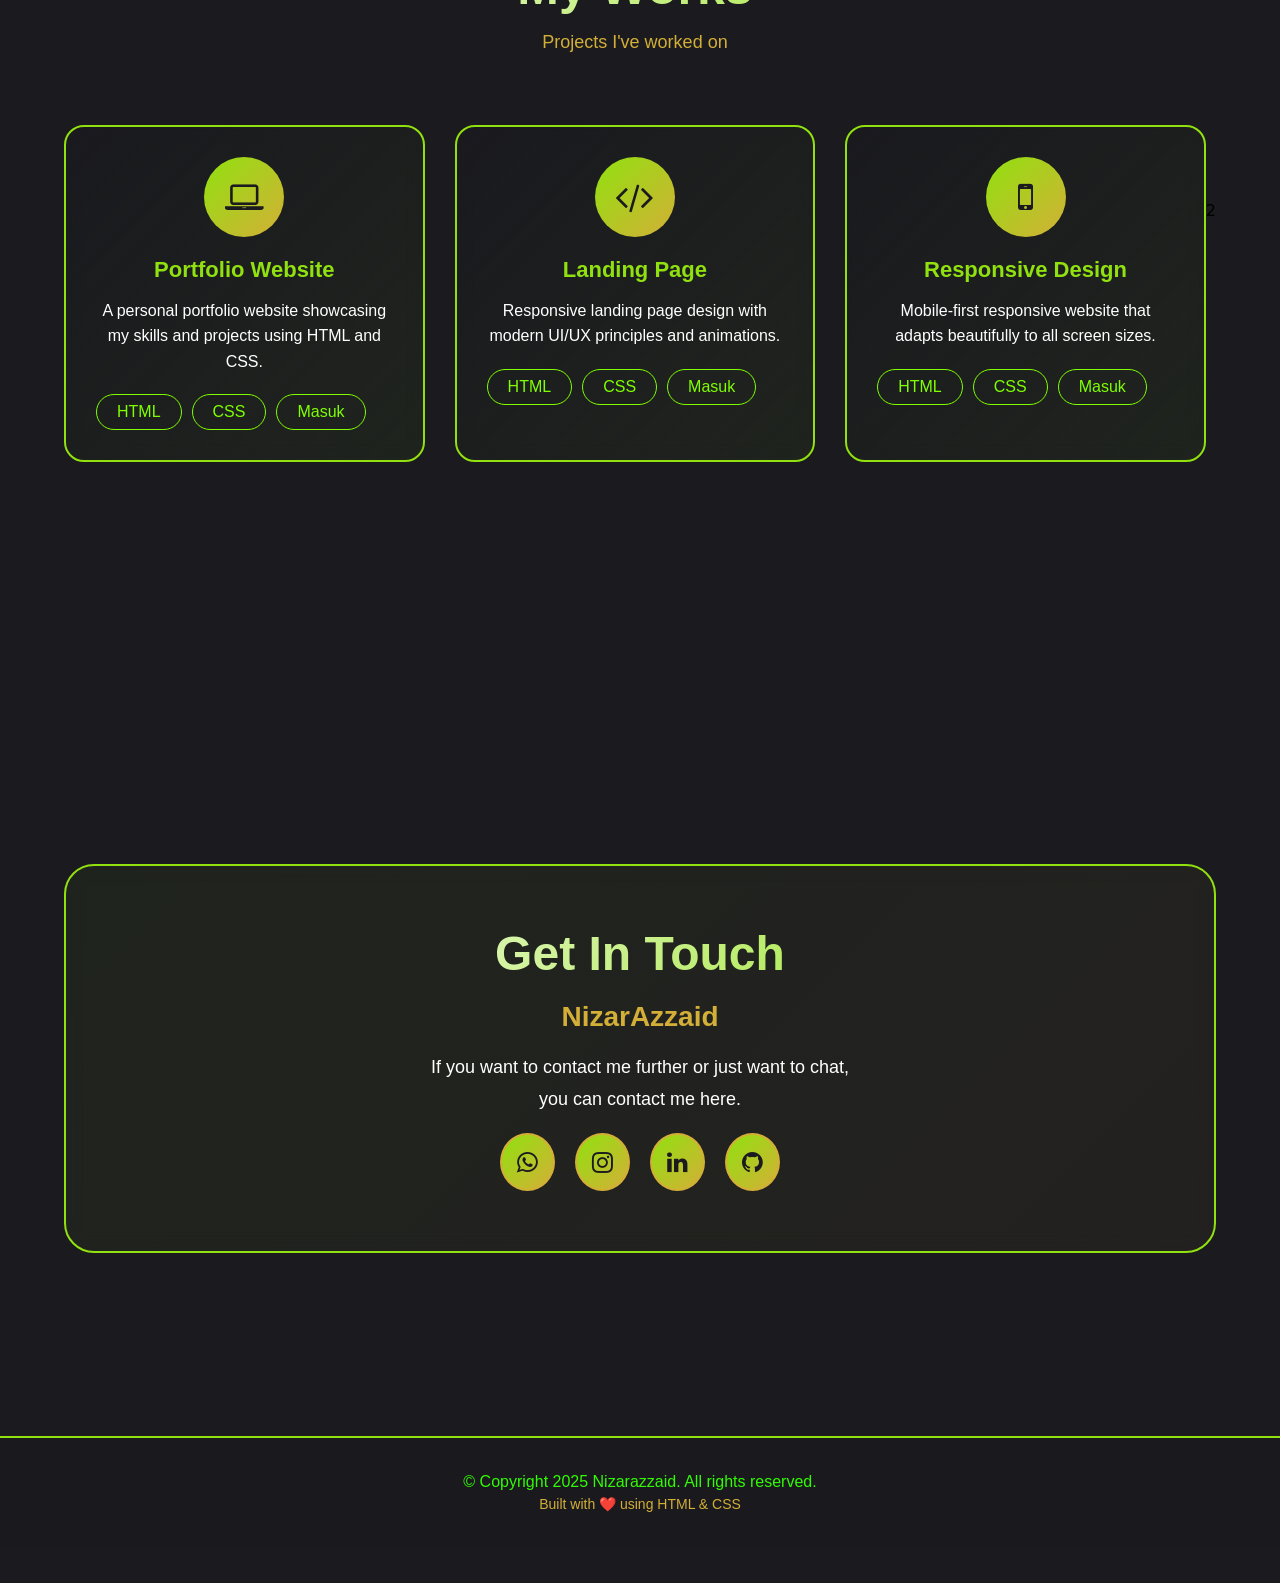
==== commit 7a372f32: "init" ====
--- a/index.html
+++ b/index.html
@@ -93,7 +93,90 @@
             <a href="#Contact"><button type="button" class="birubor">Let's Talk</button></a>
         </div>
     </main>
-
+    
+
+    <main id="Skills">
+        <div>
+            <h1 class="ms">MY Projects</h1>
+            <p class="skills-subtitle">What I've Been Working On</p>
+            <br><br>
+            <div class="skl">
+                <div class="html skill-card">   
+                    <div class="hp">
+                        <img src="https://tse3.mm.bing.net/th/id/OIP.SdOoN0c5ZgZ73Y1O-ZiQGAHaHa?pid=Api&P=0&h=180" width="70px" height="60px" alt="logo html">
+                    </div>
+                    <h3>Sipustaka</h3>
+                    <div class="progress-bar">
+                        <div class="progress-fill" style="width: 75%"></div>
+                    </div>
+                    <br>
+                    <p>I have studied web development and successfully created a Library Management System project using HTML, CSS, Django, and MySQL.</p>
+                    <br>
+                    <div>
+                        <a href="https://nizarazzaid91.pythonanywhere.com/"><button type="button" class="bw">Read More!</button></a>
+                    </div>
+                    <br>
+                </div>
+                <div class="css skill-card">
+                    <div class="cp">
+                        <img src="images/matan.jpg" width="45px" height="px" alt="logo css">
+                    </div>
+                    <h3>MATAN</h3>
+                    <div class="progress-bar">
+                        <div class="progress-fill" style="width: 70%"></div>
+                    </div>
+                    <br>
+                    <p>I have memorized three Islamic books: Aqidatuna, Fathul Ali, and Nabiyyuna.</p>
+                    <br>
+                    <div>
+                        <a href="kitab.html"><button type="button" class="bw">Read more!</button></a>
+                    </div>
+                    <br>
+                </div>
+            </div>  
+        </div>
+    </main>
+    <main id="Skills">
+        <div>
+            <h1 class="ms">MY vidio</h1>
+            <p class="skills-subtitle">What I've Been Working On</p>
+            <br><br>
+            <div class="skl">
+                <div class="html skill-card">   
+                    <div class="hp">
+                        <img src="https://tse2.mm.bing.net/th/id/OIP.1Y-euLUzeaMrato_oBpuJgHaHa?pid=Api&P=0&h=180" width="70px" height="60px" alt="logo html">
+                    </div>
+                    <h3>Tahfidz</h3>
+                    <div class="progress-bar">
+                        <div class="progress-fill" style="width: 75%"></div>
+                    </div>
+                    <br>
+                    <p> Vidio Tahfidz </p>
+                    <br>
+                    <div>
+                        <a href="vidio_tahfidz.html"><button type="button" class="bw">Read More!</button></a>
+                    </div>
+                    <br>
+                </div>
+                <div class="css skill-card">
+                    <div class="cp">
+                        <img src="images/matan.jpg" width="45px" height="px" alt="logo css">
+                    </div>
+                    <h3>MATAN</h3>
+                    <div class="progress-bar">
+                        <div class="progress-fill" style="width: 70%"></div>
+                    </div>
+                    <br>
+                    <p> Vidio matan. </p>
+                    <br>
+                    <div>
+                        <a href="vidio_kitab.html"><button type="button" class="bw">Read more!</button></a>
+                    </div>
+                    <br>
+                </div>
+            </div>  
+        </div>
+    </main>
     <main id="Skills">
         <div>
             <h1 class="ms">My Skills</h1>
@@ -136,6 +219,7 @@
         </div>
     </main>
 
+
     <main id="Works">
         <div class="works-container">
             <h1>My Works</h1>
@@ -148,10 +232,12 @@
                     </div>
                     <h3>Portfolio Website</h3>
                     <p>A personal portfolio website showcasing my skills and projects using HTML and CSS.</p>
-                    
                     <div class="work-tags">
                         <span class="tag">HTML</span>       
                         <span class="tag">CSS</span>
+                        <a href="index.html" class="tag">
+                            Masuk
+                        </a>
                     </div>
                 </div>
                 <div class="work-card">
@@ -163,6 +249,9 @@
                     <div class="work-tags">
                         <span class="tag">HTML</span>
                         <span class="tag">CSS</span>
+                        <a href="" class="tag">
+                            Masuk
+                        </a>
                     </div>
                 </div>
                 <div class="work-card">
@@ -174,11 +263,16 @@
                     <div class="work-tags">
                         <span class="tag">HTML</span>
                         <span class="tag">CSS</span>
-                    </div>
-                </div>
-            </div>
-        </div>
-    </main>
+                        <a href="" class="tag">
+                            Masuk
+                        </a>
+                    </div>  
+                </div>
+            </div>
+        </div>2
+    </main>
+        
+
     
     <main id="Contact">
         <div class="contact-container">
@@ -198,6 +292,7 @@
             </div>
         </div>
     </main>
+
     <br>
     <footer>
         <p>© Copyright 2025 Nizarazzaid. All rights reserved.</p>
--- a/style.css
+++ b/style.css
@@ -559,17 +559,18 @@
 .work-tags {
     display: flex;
     gap: 10px;
+    align-items: center;
+}
+
+.tag {
+    display: inline-flex;
+    align-items: center;
     justify-content: center;
-    flex-wrap: wrap;
-}
-
-.tag {
-    background: rgba(144, 225, 15, 0.2);
-    color: #90e10f;
-    padding: 5px 15px;
-    border-radius: 20px;
-    font-size: 14px;
-    border: 1px solid #90e10f;
+    padding: 8px 20px;
+    border: 1px solid #7fff00;
+    border-radius: 999px;
+    color: #7fff00;
+    text-decoration: none;
 }
 
 /* CONTACT */
@@ -695,4 +696,71 @@
     .works-grid {
         grid-template-columns: 1fr;
     }
+}
+
+
+* {
+    margin: 0;
+    padding: 0;
+    box-sizing: border-box;
+}
+
+
+
+.books {
+    text-align: center;
+    padding: 50px 10px;
+    background: #f9faf9;
+}
+
+.books h1 {
+    font-size: 2.5rem;
+    margin-bottom: 10px;
+}
+
+.books p {
+    color: #ebe6e6;
+    margin-bottom: 40px;
+}
+
+.book-container {
+    display: flex;
+    justify-content: center;
+    gap: 30px;
+    flex-wrap: wrap;
+}
+
+
+
+
+
+
+
+*{
+    margin:0;
+    padding:0;
+    box-sizing:border-box;
+    font-family:Arial, sans-serif;
+}
+
+.videos{
+    padding:60px 10%;
+    text-align:center;
+    background: #f4f5f4;
+}
+
+.videos h1{
+    font-size:40px;
+    margin-bottom:10px;
+}
+
+.videos p{
+    color:#666;
+    margin-bottom:40px;
+}
+
+.video-container{
+    display:grid;
+    grid-template-columns:repeat(3, 1fr);
+    gap:25px;
 }
